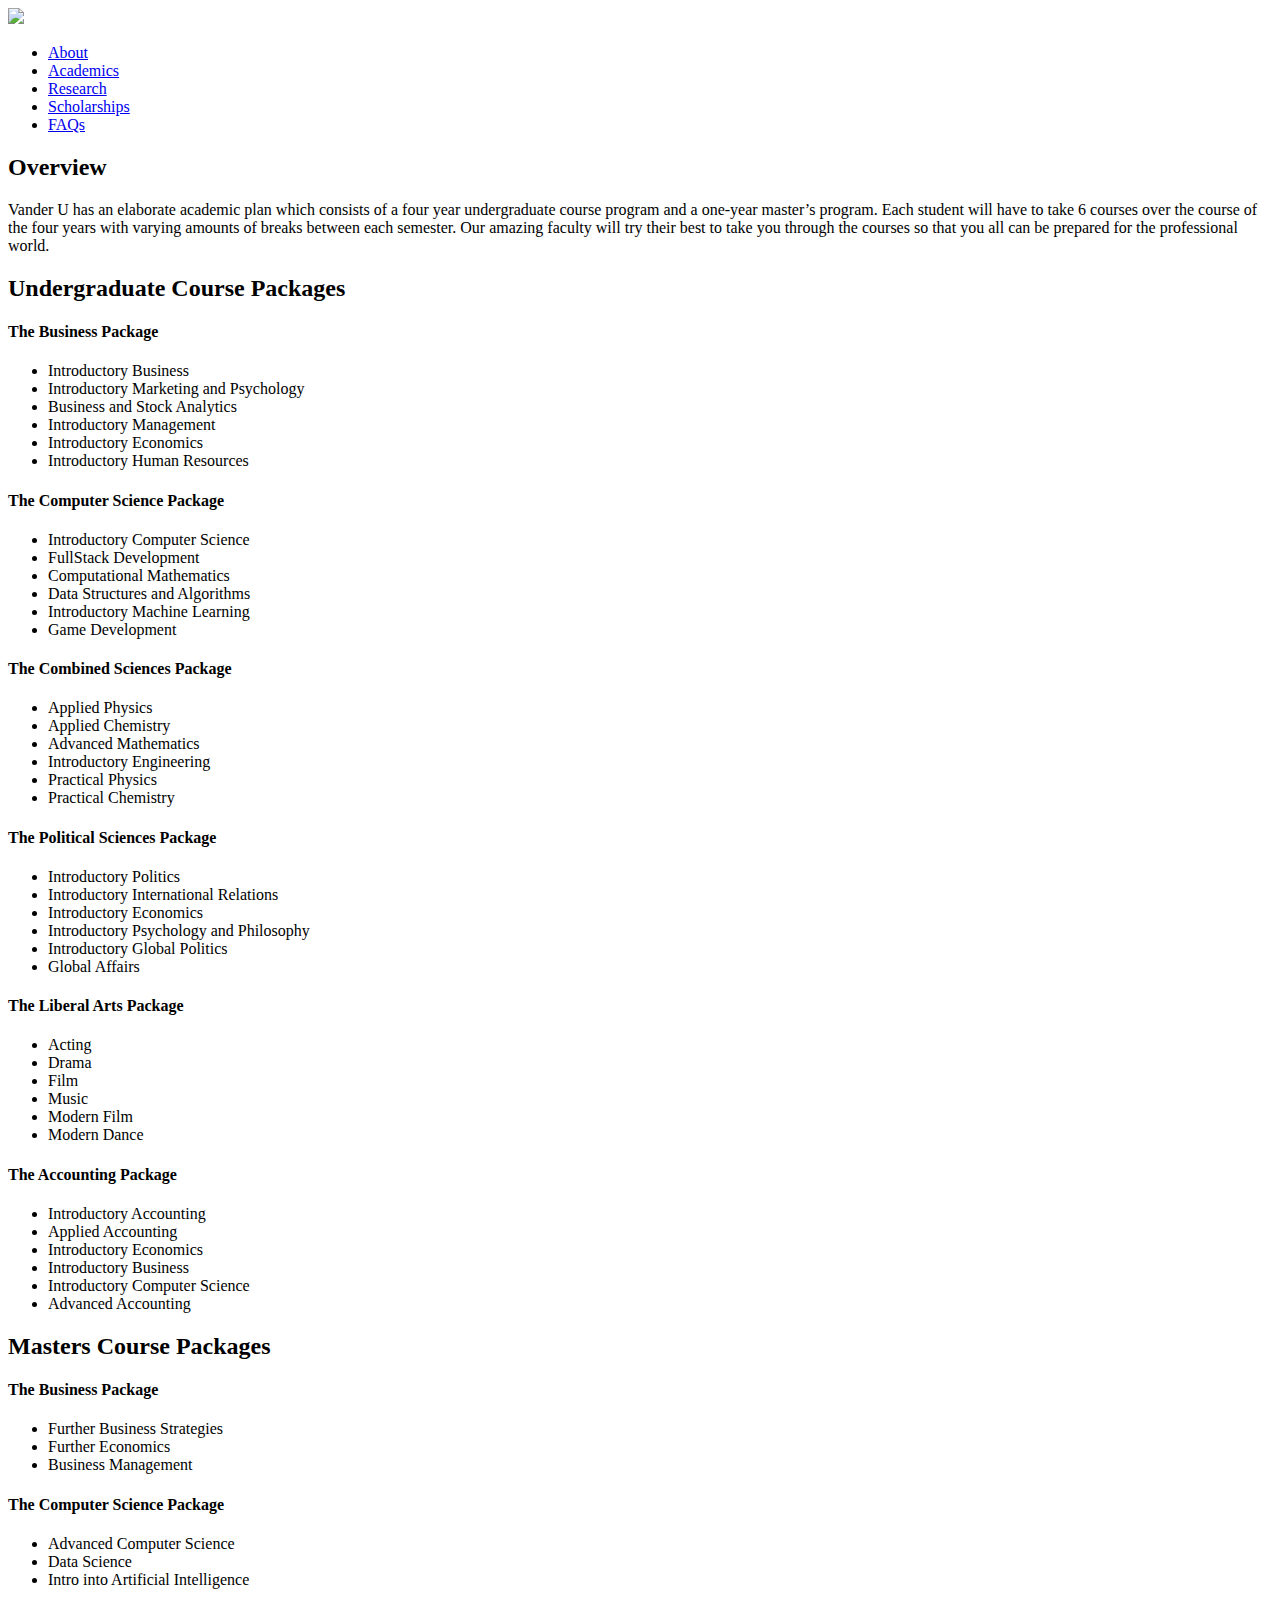
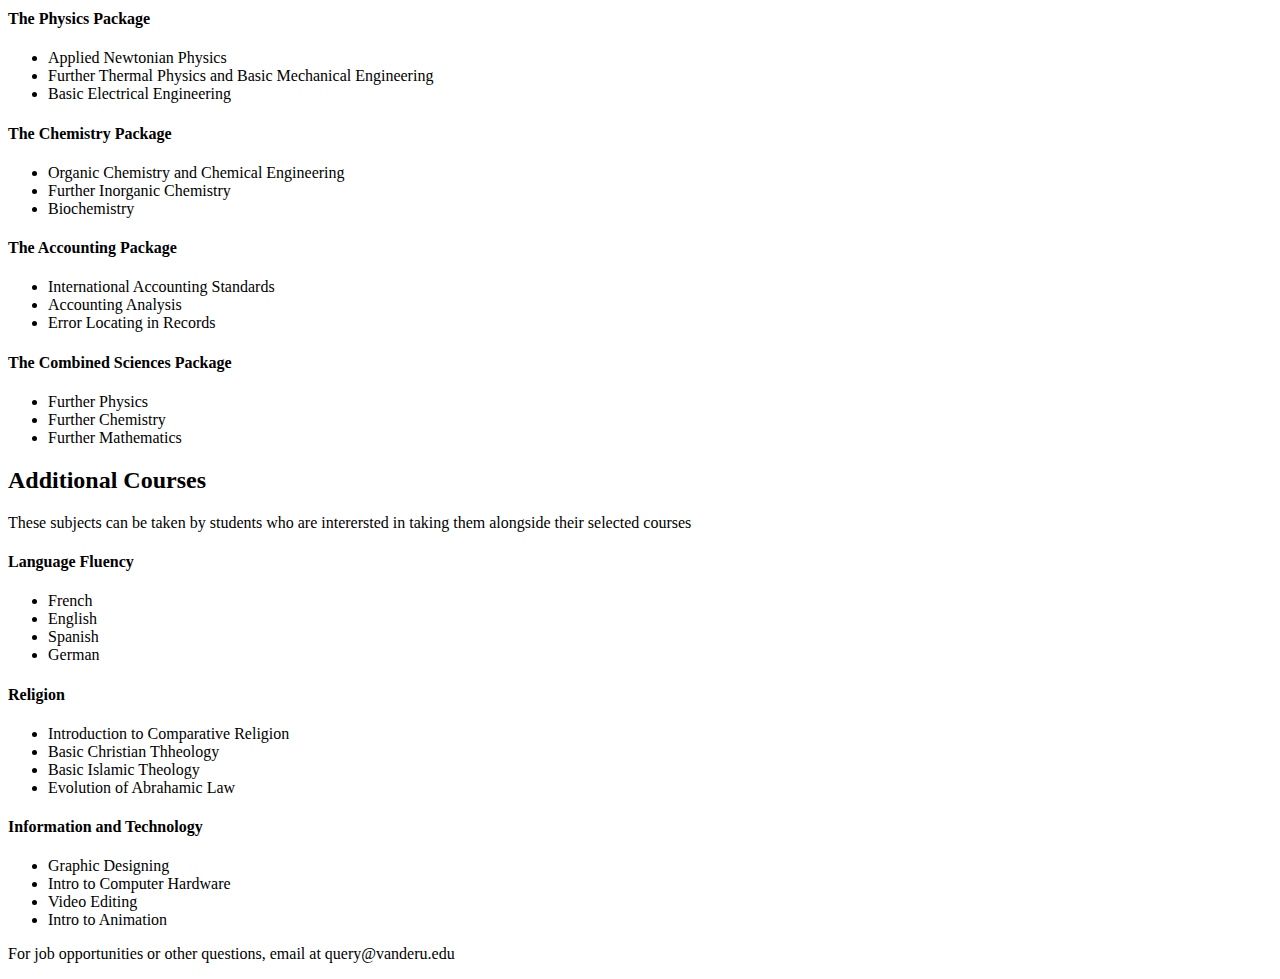
==== Academics.html @ b96a49e6 "Add files via upload" ====
<!DOCTYPE html>
<html>
<head>
	<meta name="keywords" content="Vanderbunk University, Vanderbunk, University">
	<title>Vanderbunk University</title>
	<link href="style.css" rel="stylesheet" type="text/css" />
	<link rel="shortcut icon" type="image/x-icon" href="icon2.ico">
</head>
<body>
	<div class="header">
		<header>
			<img src="Titlecard.png" class="title">
		</header>
		<nav>
			<ul>
				<li><a href="index.html" class="navli">About</a></li>
				<li><a href="Academics.html" class="navli">Academics</a></li>
				<li><a href="Research.html" class="navli">Research</a></li>
				<li><a href="Scholarships.html" class="navli">Scholarships</a></li>
				<li><a href="FAQ.html" class="navli">FAQs</a></li>
			</ul>
		</nav>
	</div>
	<div class="body">
		<article>
			<h2>Overview</h2>
			<p>Vander U has an elaborate academic plan which consists of a four year undergraduate course program and a one-year master’s program. Each student will have to take 6 courses over the course of the four years with varying amounts of breaks between each semester. Our amazing faculty will try their best to take you through the courses so that you all can be prepared for the professional world. </p>
		</article>
		<h2>Undergraduate Course Packages</h2>
		<div class="container">
			<div class="grid">
				<h4>The Business Package</h4>
				<ul>
					<li class="list">Introductory Business</li>
					<li class="list">Introductory Marketing and Psychology</li>
					<li class="list">Business and Stock Analytics</li>
					<li class="list">Introductory Management</li>
					<li class="list">Introductory Economics</li>
					<li class="list">Introductory Human Resources</li>
				</ul>
			</div>
			<div class="grid">
				<h4>The Computer Science Package</h4>
				<ul>
					<li class="list">Introductory Computer Science</li>
					<li class="list">FullStack Development</li>
					<li class="list">Computational Mathematics</li>
					<li class="list">Data Structures and Algorithms</li>
					<li class="list">Introductory Machine Learning</li>
					<li class="list">Game Development</li>
				</ul>
			</div>
			<div class="grid">
				<h4>The Combined Sciences Package</h4>
				<ul>
					<li class="list">Applied Physics</li>
					<li class="list">Applied Chemistry</li>
					<li class="list">Advanced Mathematics</li>
					<li class="list">Introductory Engineering</li>
					<li class="list">Practical Physics</li>
					<li class="list">Practical Chemistry</li>
				</ul>
			</div>
			<div class="grid">
				<h4>The Political Sciences Package</h4>
				<ul>
					<li class="list">Introductory Politics</li>
					<li class="list">Introductory International Relations</li>
					<li class="list">Introductory Economics</li>
					<li class="list">Introductory Psychology and Philosophy</li>
					<li class="list">Introductory Global Politics</li>
					<li class="list">Global Affairs</li>
				</ul>
			</div>
			<div class="grid">
				<h4>The Liberal Arts Package</h4>
				<ul>
					<li class="list">Acting</li>
					<li class="list">Drama</li>
					<li class="list">Film</li>
					<li class="list">Music</li>
					<li class="list">Modern Film</li>
					<li class="list">Modern Dance</li>
				</ul>
			</div>
			<div class="grid">
				<h4>The Accounting Package</h4>
				<ul>
					<li class="list">Introductory Accounting</li>
					<li class="list">Applied Accounting</li>
					<li class="list">Introductory Economics</li>
					<li class="list">Introductory Business</li>
					<li class="list">Introductory Computer Science</li>
					<li class="list">Advanced Accounting</li>
				</ul>
			</div>
		</div>
		<h2>Masters Course Packages</h2>
		<div class="container">
			<div class="grid">
				<h4>The Business Package</h4>
				<ul>
					<li class="list">Further Business Strategies</li>
					<li class="list">Further Economics</li>
					<li class="list">Business Management</li>
				</ul>
			</div>
			<div class="grid">
				<h4>The Computer Science Package</h4>
				<ul>
					<li class="list">Advanced Computer Science</li>
					<li class="list">Data Science</li>
					<li class="list">Intro into Artificial Intelligence</li>
				</ul>
			</div>
			<div class="grid">
				<h4>The Physics Package</h4>
				<ul>
					<li class="list">Applied Newtonian Physics</li>
					<li class="list">Further Thermal Physics and Basic Mechanical Engineering</li>
					<li class="list">Basic Electrical Engineering</li>
				</ul>
			</div>
			<div class="grid">
				<h4>The Chemistry Package</h4>
				<ul>
					<li class="list">Organic Chemistry and Chemical Engineering</li>
					<li class="list">Further Inorganic Chemistry</li>
					<li class="list">Biochemistry</li>
				</ul>
			</div>
			<div class="grid">
				<h4>The Accounting Package</h4>
				<ul>
					<li class="list">International Accounting Standards</li>
					<li class="list">Accounting Analysis</li>
					<li class="list">Error Locating in Records</li>
				</ul>
			</div>
			<div class="grid">
				<h4>The Combined Sciences Package</h4>
				<ul>
					<li class="list">Further Physics</li>
					<li class="list">Further Chemistry</li>
					<li class="list">Further Mathematics</li>
				</ul>
			</div>
		</div>
		<h2>Additional Courses</h2>
		<p>These subjects can be taken by students who are interersted in taking them alongside their selected courses</p>
		<div class="container">
			<div class="grid">
				<h4>Language Fluency</h4>
				<ul>
					<li class="list">French</li>
					<li class="list">English</li>
					<li class="list">Spanish</li>
					<li class="list">German</li>
				</ul>
			</div>
			<div class="grid">
				<h4>Religion</h4>
				<ul>
					<li class="list">Introduction to Comparative Religion</li>
					<li class="list">Basic Christian Thheology</li>
					<li class="list">Basic Islamic Theology</li>
					<li class="list">Evolution of Abrahamic Law</li>
				</ul>
			</div>
			<div class="grid">
				<h4>Information and Technology</h4>
				<ul>
					<li class="list">Graphic Designing</li>
					<li class="list">Intro to Computer Hardware</li>
					<li class="list">Video Editing</li>
					<li class="list">Intro to Animation</li>
				</ul>
		</div>
	</div>
	</div>
	<footer>
		<p class="foot">For job opportunities or other questions, email at query@vanderu.edu</p>
	</footer>
</body>
</html>
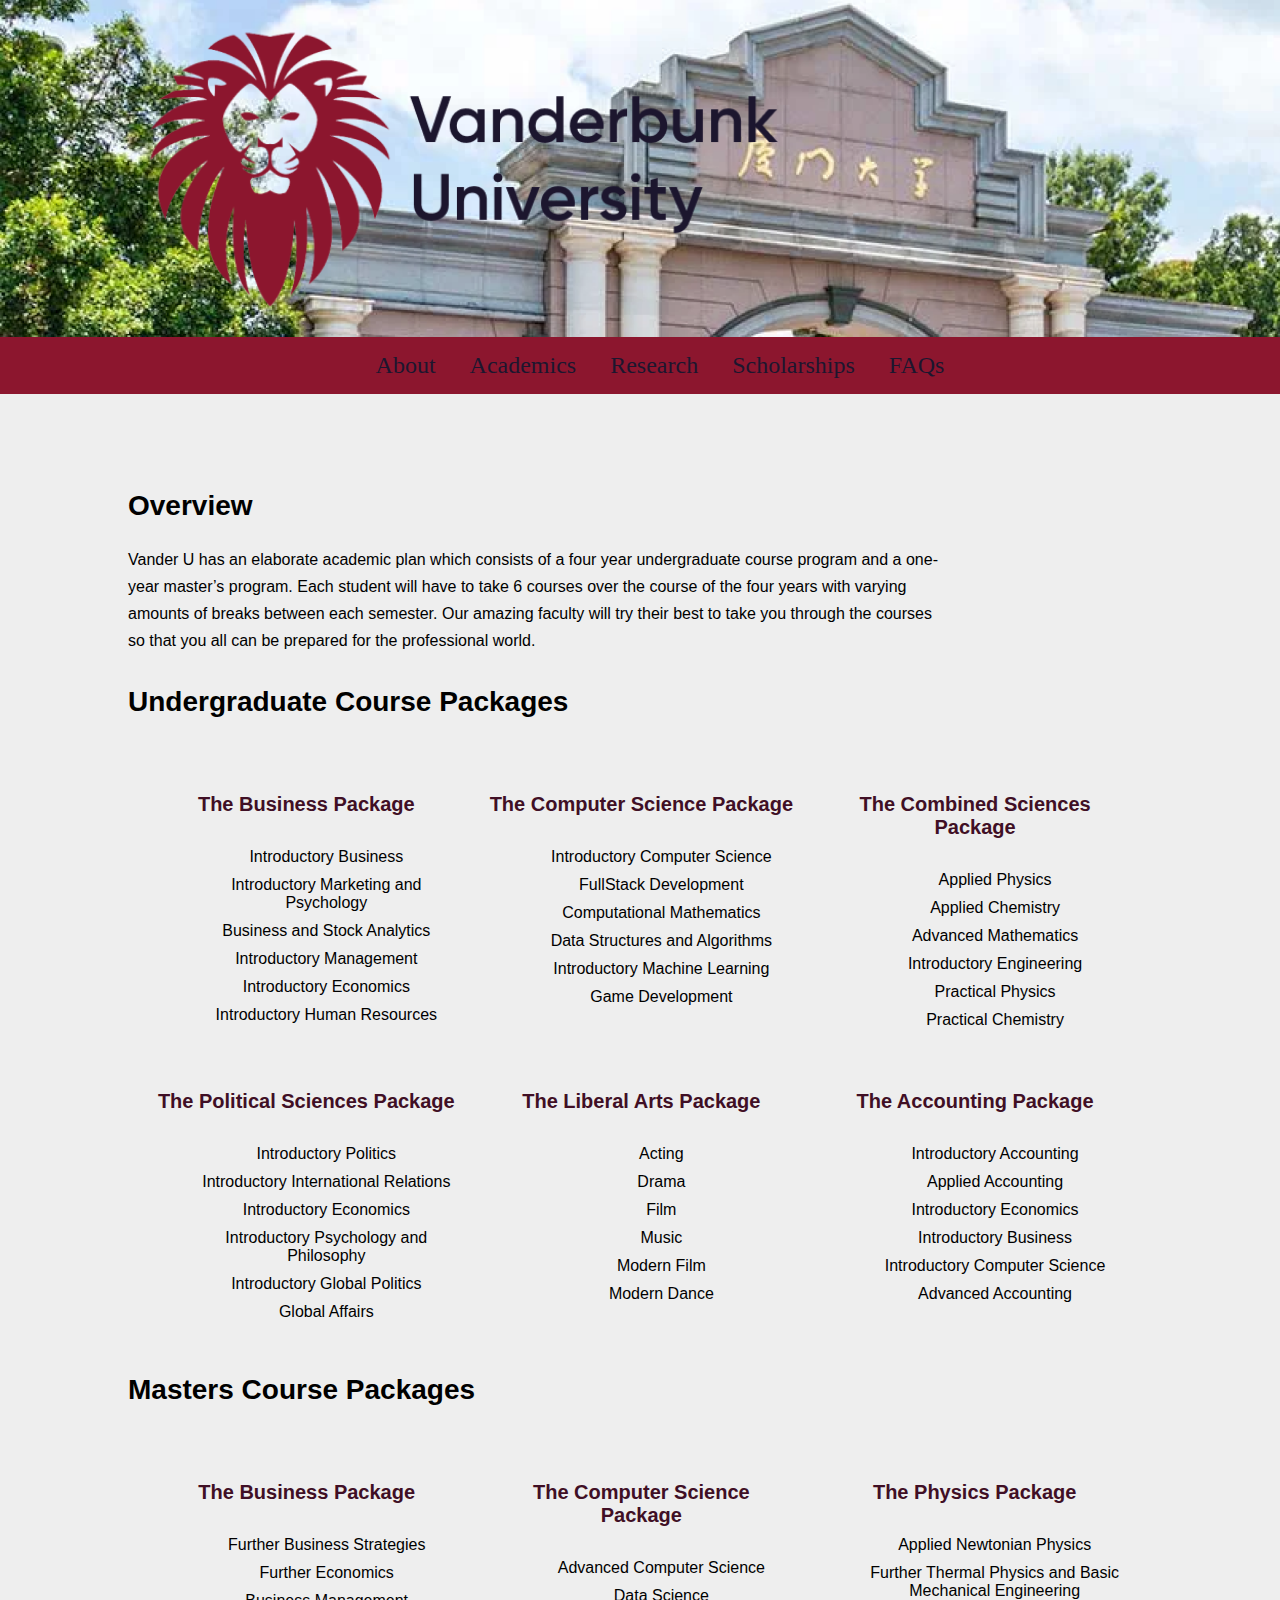
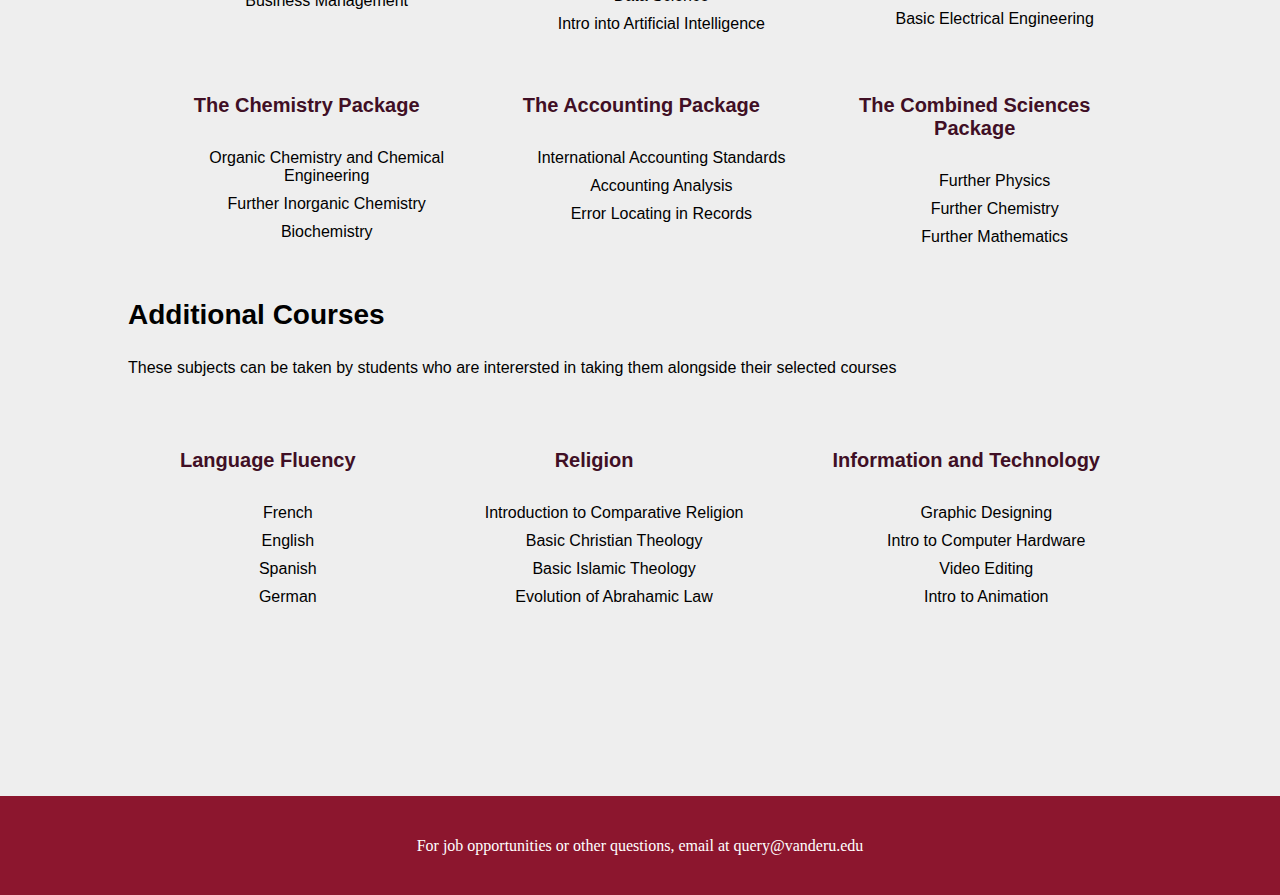
==== commit c6f2aa09: "Add files via upload" ====
--- a/Academics.html
+++ b/Academics.html
@@ -162,7 +162,7 @@
 				<h4>Religion</h4>
 				<ul>
 					<li class="list">Introduction to Comparative Religion</li>
-					<li class="list">Basic Christian Thheology</li>
+					<li class="list">Basic Christian Theology</li>
 					<li class="list">Basic Islamic Theology</li>
 					<li class="list">Evolution of Abrahamic Law</li>
 				</ul>
--- a/style.css
+++ b/style.css
@@ -0,0 +1,342 @@
+body{
+	margin: 0px;
+	background-color: #eee;
+}
+header{
+	font-size: 48px;
+	text-align: justify;
+	background-image: url("header.png");
+	background-position: auto;
+	background-size: 100%;
+	border: 0px;
+	margin: 0px;
+	padding: 8px;
+	color: #fff;
+	font-family: Georgia, serif;
+	background-repeat: no-repeat;
+}
+p{
+	font-family:  Tahoma, Verdana, sans-serif;
+	line-height: 1.7em;
+}
+nav{
+	background-color: #8C162E;
+	padding: 15px;
+  	position: -webkit-sticky;
+	position: sticky;
+	top: 0;
+	margin-bottom: 4em;
+}
+ul{
+	margin: 0px;
+	list-style: none;
+	font-family: Garamond, serif
+	font-size: 16px;
+	text-align: center;
+}
+nav li{
+	list-style: none;
+	display: inline;
+	padding-right: 25px;
+	outline-width: 20%;
+	font-family: Georgia, serif;
+	font-size: 24px;
+	padding: 15px;
+	width: 20%;
+	margin: auto;
+
+}
+.body{
+	width: 80%;
+	align-content: center;
+	justify-content: center;
+	margin: auto;
+}
+a{
+	color: #1C162E;
+	text-decoration: none;
+}
+.navli:hover{
+	color: #8C162E;
+	text-decoration-style: none;
+	background-color: #1C162E;
+	padding: 15px;
+}
+a: hover{
+	color:#1C162E;
+}
+a: visited{
+	color: #1C162E;
+	text-decoration-style: none;
+}
+h2{
+	text-align: left;
+	font-family: Helvetica, sans-serif;
+	font-size: 28px;
+}
+article{
+	width: 80%;
+	margin-top: 2em;
+	margin-bottom: 2em;
+}
+.container{
+	display: grid;
+  	grid-template-columns: auto auto auto;
+  	background-color: #eee;
+  	padding: 10px;
+}
+.container p{
+	text-align: justify;
+	box-sizing: border-box;
+	padding: 5px;
+}
+.grid{
+	padding: 15px;
+	box-sizing: border-box;
+}
+.grimg{
+	width: 80%;
+	display: block;
+	margin: auto;
+	align-content: center;
+}
+h4{
+	font-size: 20px;
+	text-align: center;
+	color: #400F25;
+	font-family: Tahoma, sans-serif;
+}
+button{
+	padding: 6px 18px;
+	background-color: #8C162E;
+	color: white;
+	border-color: none;
+}
+.title{
+	align-content: left;
+	width: 100%;
+}
+.list{
+	display: block;
+	padding: 5px;
+	font-family:  Tahoma, Verdana, sans-serif;
+}
+.qa{
+	margin-bottom: 25px;
+	width: 60%;
+}
+footer{
+	background-color: #8C162E;
+	color: white;
+	margin-top: 10em;
+	width: 100%;
+	padding-top: 20px;
+	padding-bottom: 20px;
+}
+.foot{
+	text-align: center;
+	font-family: serif;
+}
+h3{
+	color: #1C162E;
+	font-family: Helvetica, sans-serif;
+}
+
+/*General Styling*/
+body{
+	margin: 0px;
+	background-color: #eee;
+}
+
+p{
+	font-family:  Tahoma, Verdana, sans-serif;
+	line-height: 1.7em;
+}
+h2{
+	text-align: left;
+	font-family: Helvetica, sans-serif;
+	font-size: 28px;
+}
+article{
+	width: 80%;
+	margin-top: 2em;
+	margin-bottom: 2em;
+}
+.body{
+	width: 80%;
+	align-content: center;
+	justify-content: center;
+	margin: auto;
+}
+/* Header Stylings */
+.title{
+	align-content: left;
+	width: 65%;
+}
+header{
+	font-size: 48px;
+	text-align: justify;
+	background-image: url("header.png");
+	background-position: auto;
+	background-size: 100%;
+	border: 0px;
+	margin: 0px;
+	padding: 8px;
+	color: #fff;
+	font-family: Georgia, serif;
+	background-repeat: no-repeat;
+}
+/*Navigation Bar Styling*/
+nav{
+	background-color: #8C162E;
+	padding: 15px;
+  	position: -webkit-sticky;
+	position: sticky;
+	top: 0;
+	margin-bottom: 4em;
+}
+ul{
+	margin: 0px;
+	list-style: none;
+	font-family: Garamond, serif
+	font-size: 16px;
+	text-align: center;
+}
+nav li{
+	list-style: none;
+	display: inline;
+	padding-right: 25px;
+	outline-width: 20%;
+	font-family: Georgia, serif;
+	font-size: 24px;
+	padding: 15px;
+	width: 20%;
+	margin: auto;
+
+}
+.navli:hover{
+	color: #8C162E;
+	text-decoration-style: none;
+	background-color: #1C162E;
+	padding: 15px;
+}
+/* Link Stylings */
+a{
+	color: #1C162E;
+	text-decoration: none;
+}
+a: hover{
+	color:#1C162E;
+}
+a: visited{
+	color: #1C162E;
+	text-decoration-style: none;
+}
+/* Grid Styles*/
+.container{
+	display: grid;
+  	grid-template-columns: auto auto auto;
+  	background-color: #eee;
+  	padding: 10px;
+}
+.container p{
+	text-align: justify;
+	box-sizing: border-box;
+	padding: 5px;
+}
+.grid{
+	padding: 15px;
+	box-sizing: border-box;
+}
+.grimg{
+	width: 80%;
+	display: block;
+	margin: auto;
+	align-content: center;
+}
+h4{
+	font-size: 20px;
+	text-align: center;
+	color: #400F25;
+	font-family: Tahoma, sans-serif;
+}
+button{
+	padding: 6px 18px;
+	background-color: #8C162E;
+	color: white;
+	border-color: none;
+}
+.list{
+	display: block;
+	padding: 5px;
+	font-family:  Tahoma, Verdana, sans-serif;
+}
+/* FAQ specific */
+.qa{
+	margin-bottom: 25px;
+	width: 60%;
+}
+h3{
+	color: #1C162E;
+	font-family: Helvetica, sans-serif;
+}
+/* Footer Specific */
+footer{
+	background-color: #8C162E;
+	color: white;
+	margin-top: 10em;
+	width: 100%;
+	padding-top: 20px;
+	padding-bottom: 20px;
+}
+.foot{
+	text-align: center;
+	font-family: serif;
+}
+/*Making it somewhat responsive for devices*/
+@media(max-width: 600px){
+	.body{
+		width: 90%;
+		margin: auto;
+		text-align: justify;
+		align-content: center;
+	}
+	.container{
+		display: block;
+	}
+	.title{
+		width: 100%;
+		margin: auto;
+	}
+	nav li{
+		padding: 0px;
+		font-size: 18px;
+		width: 20%;
+		font-size: 14px;
+	}
+	nav ul{
+		padding: 0px; 
+	}
+	article{
+		align-content: center;
+		width: 100%;
+		margin: 0px;
+	}
+	.qa{
+		width: 100%;
+	}
+	p{
+		display: block;
+		width: 100%;
+	}
+}
+@media (max-width: 900px) and (min-width: 601px){
+	.container{
+		display: block;
+	}
+	.body{
+		width: 90%;
+	}
+	.qa{
+		width: 100%;
+}